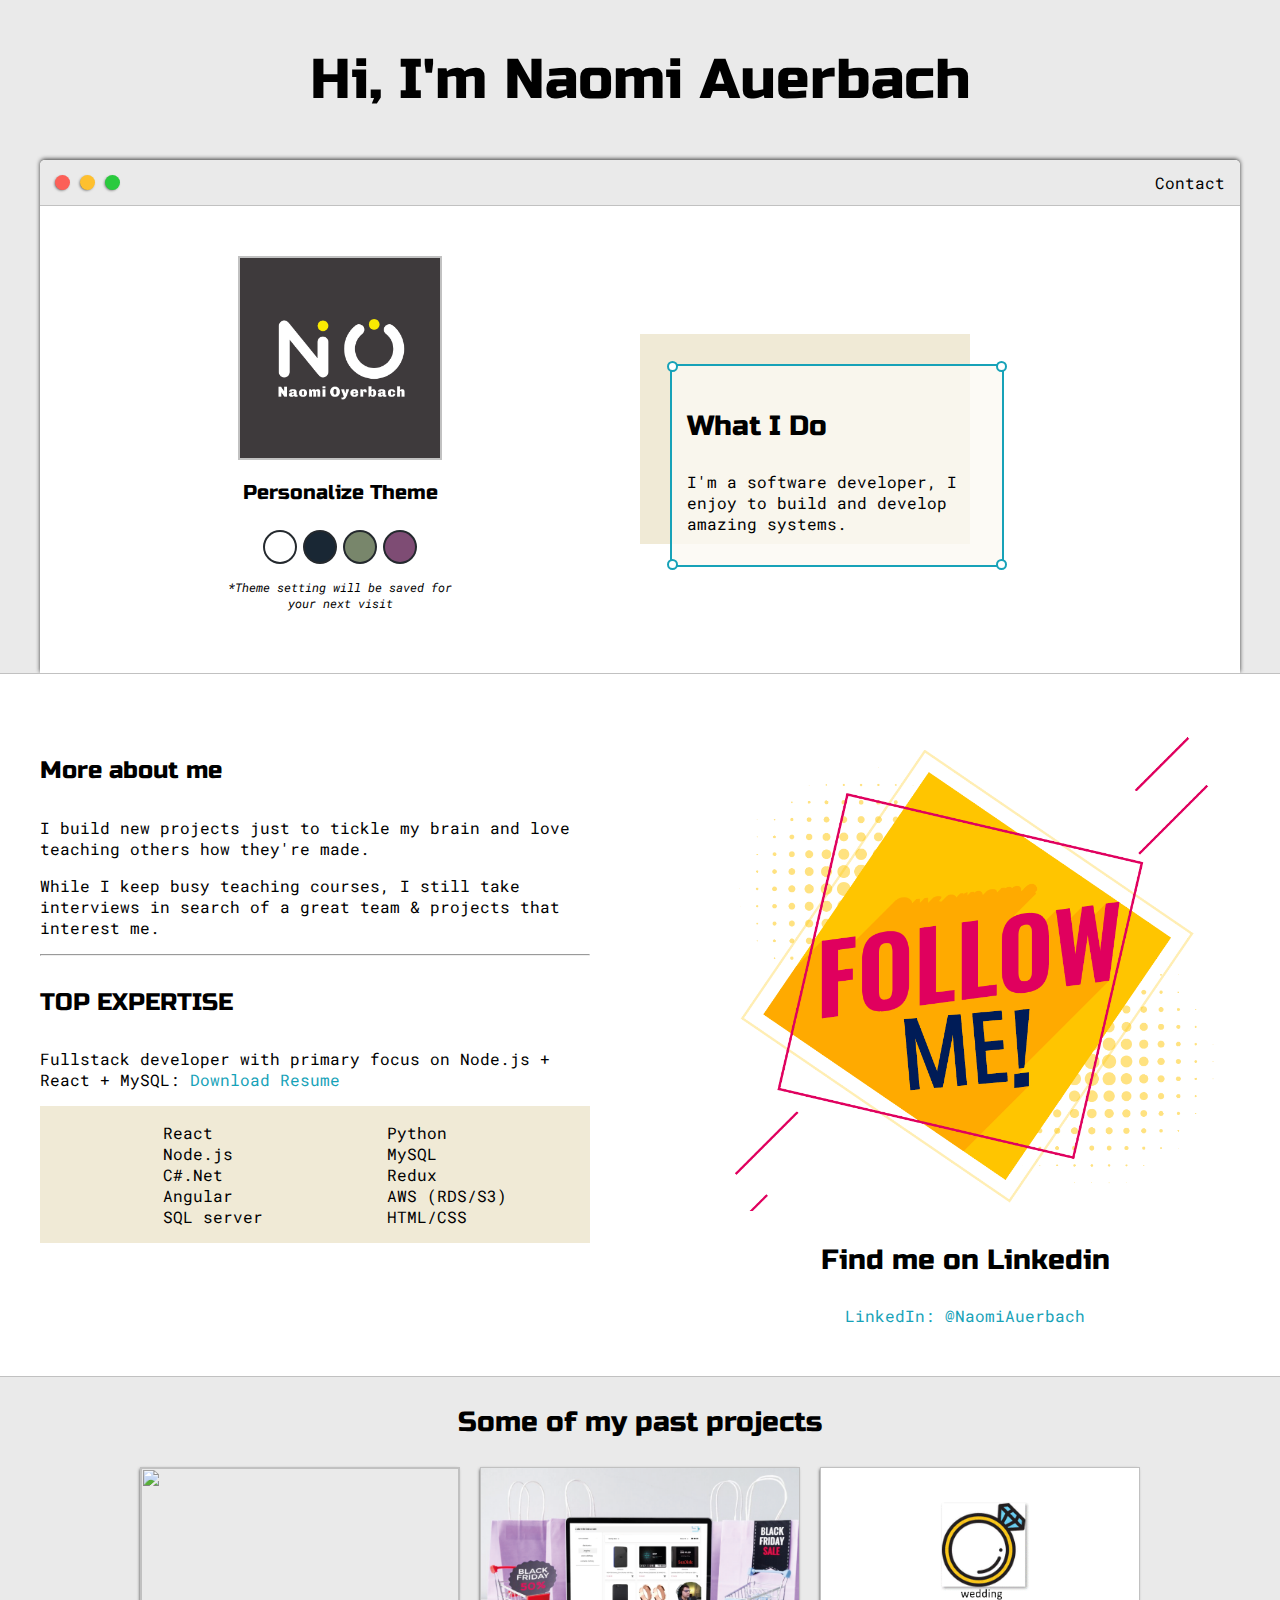
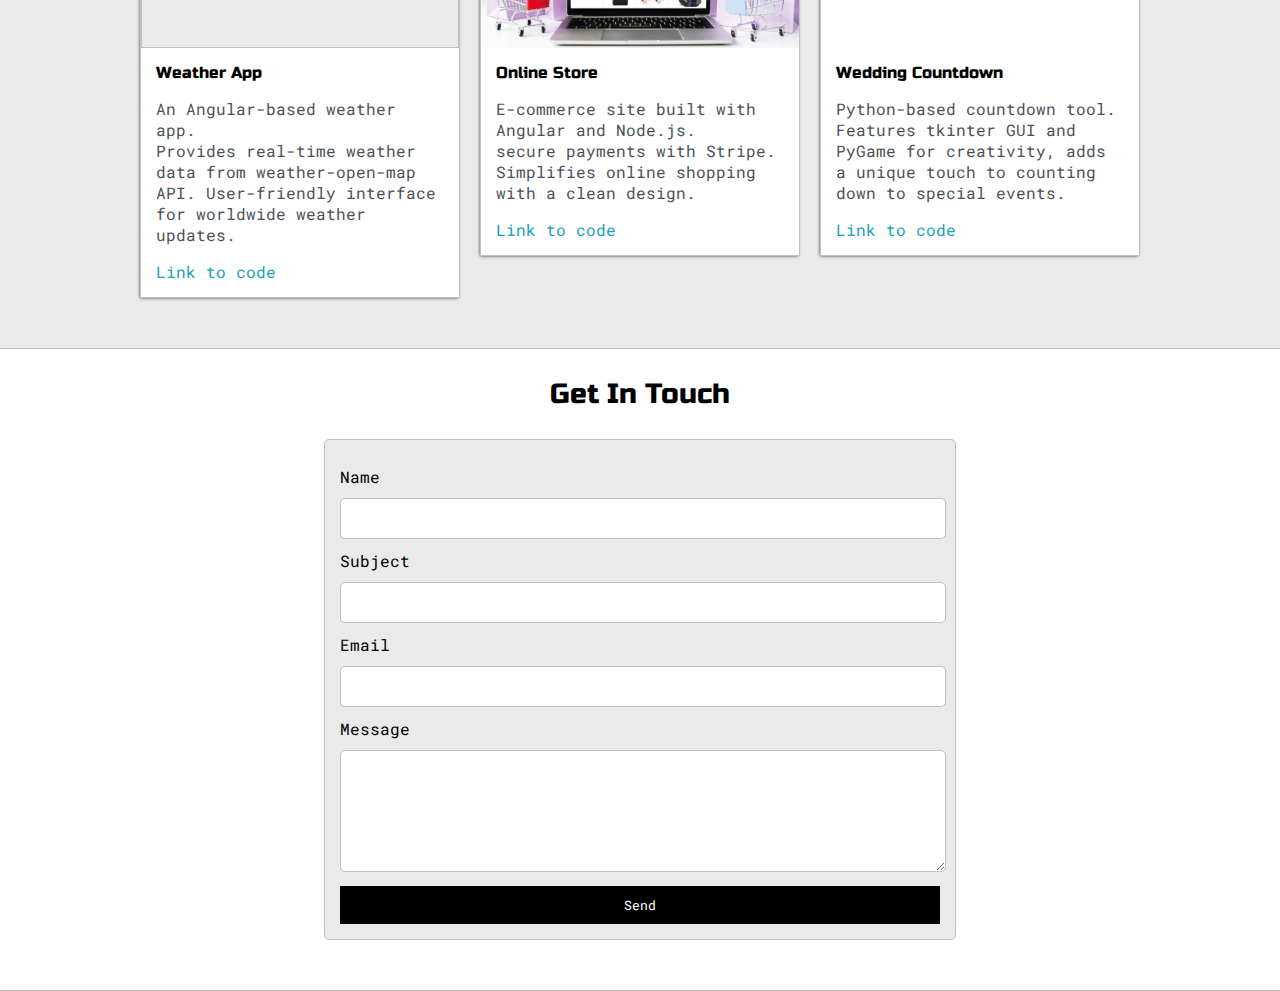
==== index.html @ aa602d11 ""commit my website"" ====
<!DOCTYPE html>
<html lang="en">

<head>
    <meta charset="UTF-8">
    <meta name="viewport" content="width=device-width, initial-scale=1.0">
    <title>Naomi Auerbach</title>
    <link rel="preconnect" href="https://fonts.googleapis.com">
    <link rel="preconnect" href="https://fonts.gstatic.com" crossorigin>
    <link href="https://fonts.googleapis.com/css2?family=Russo+One&display=swap" rel="stylesheet">
    <link href="https://fonts.googleapis.com/css2?family=Roboto+Mono:wght@500&family=Russo+One&display=swap"
        rel="stylesheet">
    <link rel="stylesheet" href="./default.css">
    <link rel="stylesheet" href="" id="theme-style">
</head>

<body>
    <section class="s1">
        <div class="main-container">
            <div class="greeting-wrapper">
                <h1>Hi, I'm Naomi Auerbach</h1>
            </div>


            <div class="intro-wrapper">
                <div class="nav-wrapper">
                    <div class="dots-wrapper">
                        <div id="dot-1" class="browser-dot"></div>
                        <div id="dot-2" class="browser-dot"></div>
                        <div id="dot-3" class="browser-dot"></div>
                    </div>
                    <ul id="navigation">
                        <li><a href="#">Contact</a></li>
                    </ul>
                </div>
                
                <div class="left-column">
                    <img id="profile_pic" src="./images/profile.png">
                    <h5 style="text-align: center; line-height: 0;">Personalize Theme</h5>

                    <div id="theme-options-wrapper">
                        <div data-mode="light" id="light-mode" class="theme-dot"></div>
                        <div data-mode="blue" id="blue-mode" class="theme-dot"></div>
                        <div data-mode="green" id="green-mode" class="theme-dot"></div>
                        <div data-mode="purple" id="purple-mode" class="theme-dot"></div>
                    </div>

                    <p id="setting-note">
                        *Theme setting will be saved for<br />your next visit
                    </p>
                </div>

                <div class="right-column">
                    <div id="preview-shadow">
                        <div id="preview">
                            <div id="corner-tl" class="corner"></div>
                            <div id="corner-tr" class="corner"></div>
                            <h3>What I Do</h3>
                            <p>
                                I'm a software developer, I enjoy to build and develop amazing systems.
                            </p>
                            <div id="corner-br" class="corner"></div>
                            <div id="corner-bl" class="corner"></div>

                        </div>

                    </div>
                </div>

            </div>
        </div>
    </section>

    <section class="s2">
        <div class="main-container">

            <div class="about-wrapper">
                <div class="about-me">
                    <h4>More about me</h4>
                    <p>I build new projects just to tickle my brain and love teaching others how they're made.</p>

                    <p>While I keep busy teaching courses, I still take interviews in search of a great team & projects
                        that interest me.</p>


                    <hr>
                    <h4>TOP EXPERTISE</h4>

                    <p>Fullstack developer with primary focus on Node.js + React + MySQL: <a target="_blank"
                            href="Naomi Auerbach Software Developer.pdf">Download Resume</a></p>

                    <div id="skills">
                        <ul>
                            <li>React</li>
                            <li>Node.js</li>
                            <li>C#.Net</li>
                            <li>Angular</li>
                            <li>SQL server</li>
                        </ul>

                        <ul>
                            <li>Python</li>
                            <li>MySQL</li>
                            <li>Redux</li>
                            <li>AWS (RDS/S3)</li>
                            <li>HTML/CSS</li>
                        </ul>
                    </div>
                </div>

                <div class="social-links">
                    <a href="https://www.linkedin.com/in/naomi-auerbach" target="_blank">
                        <img id="social_img" src="images/followme.png">

                    </a>
                    <h3>Find me on Linkedin</h3>
                    <a target="_blank" href="https://www.linkedin.com/in/naomi-auerbach">LinkedIn: @NaomiAuerbach</a>
                </div>
            </div>

        </div>
    </section>

    <section class="s1">
        <div class="main-container">
            <h3 style="text-align: center;">Some of my past projects</h3>
            <div class="post-wrapper">

                <div>
                    <div class="post">
                        <img class="tumbnail" src="/images/weather-app.png">
                        <div class="post-preview">
                            <h6 class="post-title">Weather App</h6>
                            <p class="post-intro">An Angular-based weather app.<br/>Provides real-time weather data from weather-open-map API. User-friendly interface for worldwide weather updates.</p>
                            <a href="https://github.com/NaomiOyerbach/Weather-App">Link to code</a>
                        </div>
                    </div>
                </div>

                <div>

                    <div class="post">
                        <img class="tumbnail" src="/images/online-store.png">
                        <div class="post-preview">
                            <h6 class="post-title">Online Store</h6>
                            <p class="post-intro">E-commerce site built with Angular and Node.js.<br/>secure payments with Stripe.<br/>Simplifies online shopping with a clean design.<br/></p>
                            <a href="https://github.com/NaomiOyerbach/Angular----TypeScript---Express.js---Stripe---Web-Store">Link to code</a>
                        </div>
                    </div>
                </div>

                <div>

                    <div class="post">
                        <img class="tumbnail" src="/images/wedding-countdown.gif">
                        <div class="post-preview">
                            <h6 class="post-title">Wedding Countdown</h6>
                            <p class="post-intro">Python-based countdown tool.<br/>Features tkinter GUI and PyGame for creativity, adds a unique touch to counting down to special events.</p>
                            <a href="https://github.com/NaomiOyerbach/wedding">Link to code</a>
                        </div>
                    </div>
                </div>
            </div>
        </div>
    </section>

    <section class="s2">
        <div class="main-container">
            <h3 style="text-align: center;">Get In Touch</h3>
            <form id="contact-form" action="/submit-form" method="POST">
                <a name="contact"></a>

                <label>Name</label>
                <input class="input-field" type="text" name="name">

                <label>Subject</label>
                <input class="input-field" type="text" name="subject">

                <label>Email</label>
                <input class="input-field" type="text" name="email">

                <label>Message</label>
                <textarea class="input-field" name="message"></textarea>

                <input id="submit-btn" type="submit" value="Send">
            </form>

        </div>
    </section>
    <script src="./script.js"></script>

</body>

</html>
---- default.css ----
:root {
    --mainColor: #eaeaea;
    --secondaryColor: #fff;

    --borderColor: #c1c1c1;

    --mainText: black;
    --secondaryText: #4b5156;

    --themeDotBorder: #24292e;

    --previewBg: rgb(251, 249, 243, 0.8);
    --previewShadow: #f0ead6;

    --buttonColor: black;
}

html,
body {
    padding: 0;
    margin: 0;
}

body * {
    transition: 0.3s;
    ;
}

h1,
h2,
h3,
h4,
h5,
h6,
strong {
    color: var(--mainText);
    font-family: 'Russo One', sans-serif;
    font-weight: 500;
}

p,
li,
a,
span,
label,
input,
textarea {
    color: var(--mainText);
    font-family: 'Roboto Mono', monospace;
}

a {
    text-decoration: none;
    color: #17a2b8;
}

ul {
    list-style: none;
}

h1 {
    font-size: 56px;
}

h2 {
    font-size: 36px;
}

h3 {
    font-size: 28px;
}

h4 {
    font-size: 24px;
}

h5 {
    font-size: 20px;
}

h6 {
    font-size: 16px;
}

.s1 {
    background-color: var(--mainColor);
    border-bottom: 1px solid var(--borderColor);
    overflow: auto; 
}


.s2 {
    background-color: var(--secondaryColor);
    border-bottom: 1px solid var(--borderColor);
    overflow: auto;

}

.main-container {
    width: 1200px;
    margin: 0 auto;
}

.greeting-wrapper {
    display: grid;
    text-align: center;
    align-content: center;
    min-height: 10em;
}

.intro-wrapper {
    background-color: var(--secondaryColor);
    border: 1px silver var(--borderColor);

    border-radius: 5px 5px 0 0;

    -webkit-box-shadow: -1px 1px 3px -1px rgba(0, 0, 0, 0.75);
    -moz-box-shadow: -1px 1px 3px -1px rgba(0, 0, 0, 0.75);
    box-shadow: 0px -1px 4px 0px rgba(0, 0, 0, 0.75);

    display: grid;
    grid-template-columns: 1fr 1fr;
    grid-template-areas:
        'nav-wrapper nav-wrapper'
        'left-column  right-column'
    ;
}

.nav-wrapper {
    border-radius: 5px 5px 0 0;
    grid-area: nav-wrapper;
    border-bottom: 1px solid var(--borderColor);
    display: flex;
    justify-content: space-between;
    align-items: center;
    background-color: var(--mainColor);
}

#navigation a {
    color: var(--mainText);
}

#navigation {
    margin: 0;
    padding: 10px;
}

#navigation li {
    display: inline-block;
    margin-right: 5px;
    margin-left: 5px;
}

.dots-wrapper {
    display: flex;
    padding: 10px;
}

.browser-dot {
    background-color: black;
    height: 15px;
    width: 15px;
    border-radius: 50%;
    margin: 5px;

    -webkit-box-shadow: -1px 1px 3px -1px rgba(0, 0, 0, 0.75);
    -moz-box-shadow: -1px 1px 3px -1px rgba(0, 0, 0, 0.75);
    box-shadow: -1px 1px 3px -1px rgba(0, 0, 0, 0.75);
}

#dot-1 {
    background-color: #FC6058;
}

#dot-2 {
    background-color: #FEC02F;
}

#dot-3 {
    background-color: #2ACA3E;
}

.left-column {
    grid-area: left-column;
    padding-top: 50px;
    padding-bottom: 50px;
}

#profile_pic {
    display: block;
    margin: 0 auto;

    height: 200px;
    width: 200px;
    object-fit: cover;
    border: 2px solid var(--borderColor);
}

#theme-options-wrapper {
    display: flex;
    justify-content: center;
}

.theme-dot {
    height: 30px;
    width: 30px;
    border-radius: 50%;
    background-color: black;

    margin: 5px;
    -webkit-box-shadow: -1px 1px 3px -1px rgba(0, 0, 0, 0.75);
    -moz-box-shadow: -1px 1px 3px -1px rgba(0, 0, 0, 0.75);
    box-shadow: 0px 0px 0px 2px var(--themeDotBorder);

    cursor: pointer;
}

.theme-dot:hover {
    -webkit-box-shadow: -1px 1px 3px -1px rgba(0, 0, 0, 0.75);
    box-shadow: 0px 0px 0px 5px var(--themeDotBorder);
}

#light-mode {
    background-color: #fff;
}

#blue-mode {
    background-color: #192734;
}

#green-mode {
    background-color: #78866b;
}

#purple-mode {
    background-color: #7E4C74;
}

#setting-note {
    font-size: 12px;
    font-style: italic;
    text-align: center;
}


.right-column {
    grid-area: right-column;
    display: grid;
    align-content: center;

    padding-top: 50px;
    padding-bottom: 50px;
}

#preview-shadow {
    background-color: var(--previewShadow);
    width: 300px;
    height: 180px;
    padding-left: 30px;
    padding-top: 30px;
}

#preview {
    width: 300px;
    border: 2px solid #17a2b8;
    background-color: var(--previewBg);
    padding: 15px;
    position: relative;
}

.corner {
    width: 7px;
    height: 7px;
    border-radius: 50%;
    border: 2px solid #17a2b8;
    background-color: #fff;
    position: absolute;
}

#corner-tl {
    top: -5px;
    left: -5px;
}

#corner-tr {
    top: -5px;
    right: -5px;
}

#corner-br {
    bottom: -5px;
    right: -5px;
}

#corner-bl {
    bottom: -5px;
    left: -5px;
}

.about-wrapper {
    display: grid;
    grid-template-columns: repeat(auto-fit, minmax(320px, 1fr));
    padding-bottom: 50px;
    padding-top: 50px;
    gap: 100px;
}


#skills {
    display: flex;
    justify-content: space-evenly;
    background-color: var(--previewShadow);
}

.social-links {
    display: grid;
    align-content: center;
    text-align: center;
}

#social_img {
    width: 100%;
}

.post-wrapper {
    display: grid;
    grid-template-columns: repeat(auto-fit, 320px);
    gap: 20px;
    justify-content: center;
    padding-bottom: 50px;

}

.post {
    border: 1px solid var(--borderColor);
    -moz-box-shadow: -1px 1px 3px -1px rgba(0, 0, 0, 0.75);
    box-shadow: -1px 1px 3px -1px rgba(0, 0, 0, 0.75);

}

.tumbnail {
    display: block;
    width: 100%;
    height: 180px;
    object-fit: cover;
}

.post-preview {
    background-color: #fff;
    padding: 15px;
}

.post-title {
    color: black;
    margin: 0;

}

.post-intro {
    color: #4b5156;
    font-size: 16px;
}

#contact-form {
    display: block;
    max-width: 600px;
    margin: 0 auto;
    border: 1px solid var(--borderColor);
    padding: 15px;
    border-radius: 5px;
    background-color: var(--mainColor);
    margin-bottom: 50px;

}

#contact-form label {
    line-height: 2.7em;
}

#contact-form textarea {
    min-height: 100px;
    font-size: 14px;
}


.input-field {
    width: 100%;
    padding-top: 10px;
    padding-bottom: 10px;
    background-color: var(--secondaryColor);
    border-radius: 5px;
    border: 1px solid var(--borderColor);
    font-size: 14px;
}

#submit-btn {
    margin-top: 10px;
    width: 100%;
    padding-top: 10px;
    padding-bottom: 10px;
    color: #fff;
    background-color: var(--buttonColor);
    border: none;
}

@media screen and (max-width: 1200px) {
    .main-container {
        width: 95%;
    }
}

@media screen and (max-width: 800px) {
    .intro-wrapper {
        display: grid;
        grid-template-columns: 1fr;
        grid-template-areas:
            'nav-wrapper'
            'left-column'
            'right-column'
        ;
    }

    .right-column {
        justify-content: center;
    }
}
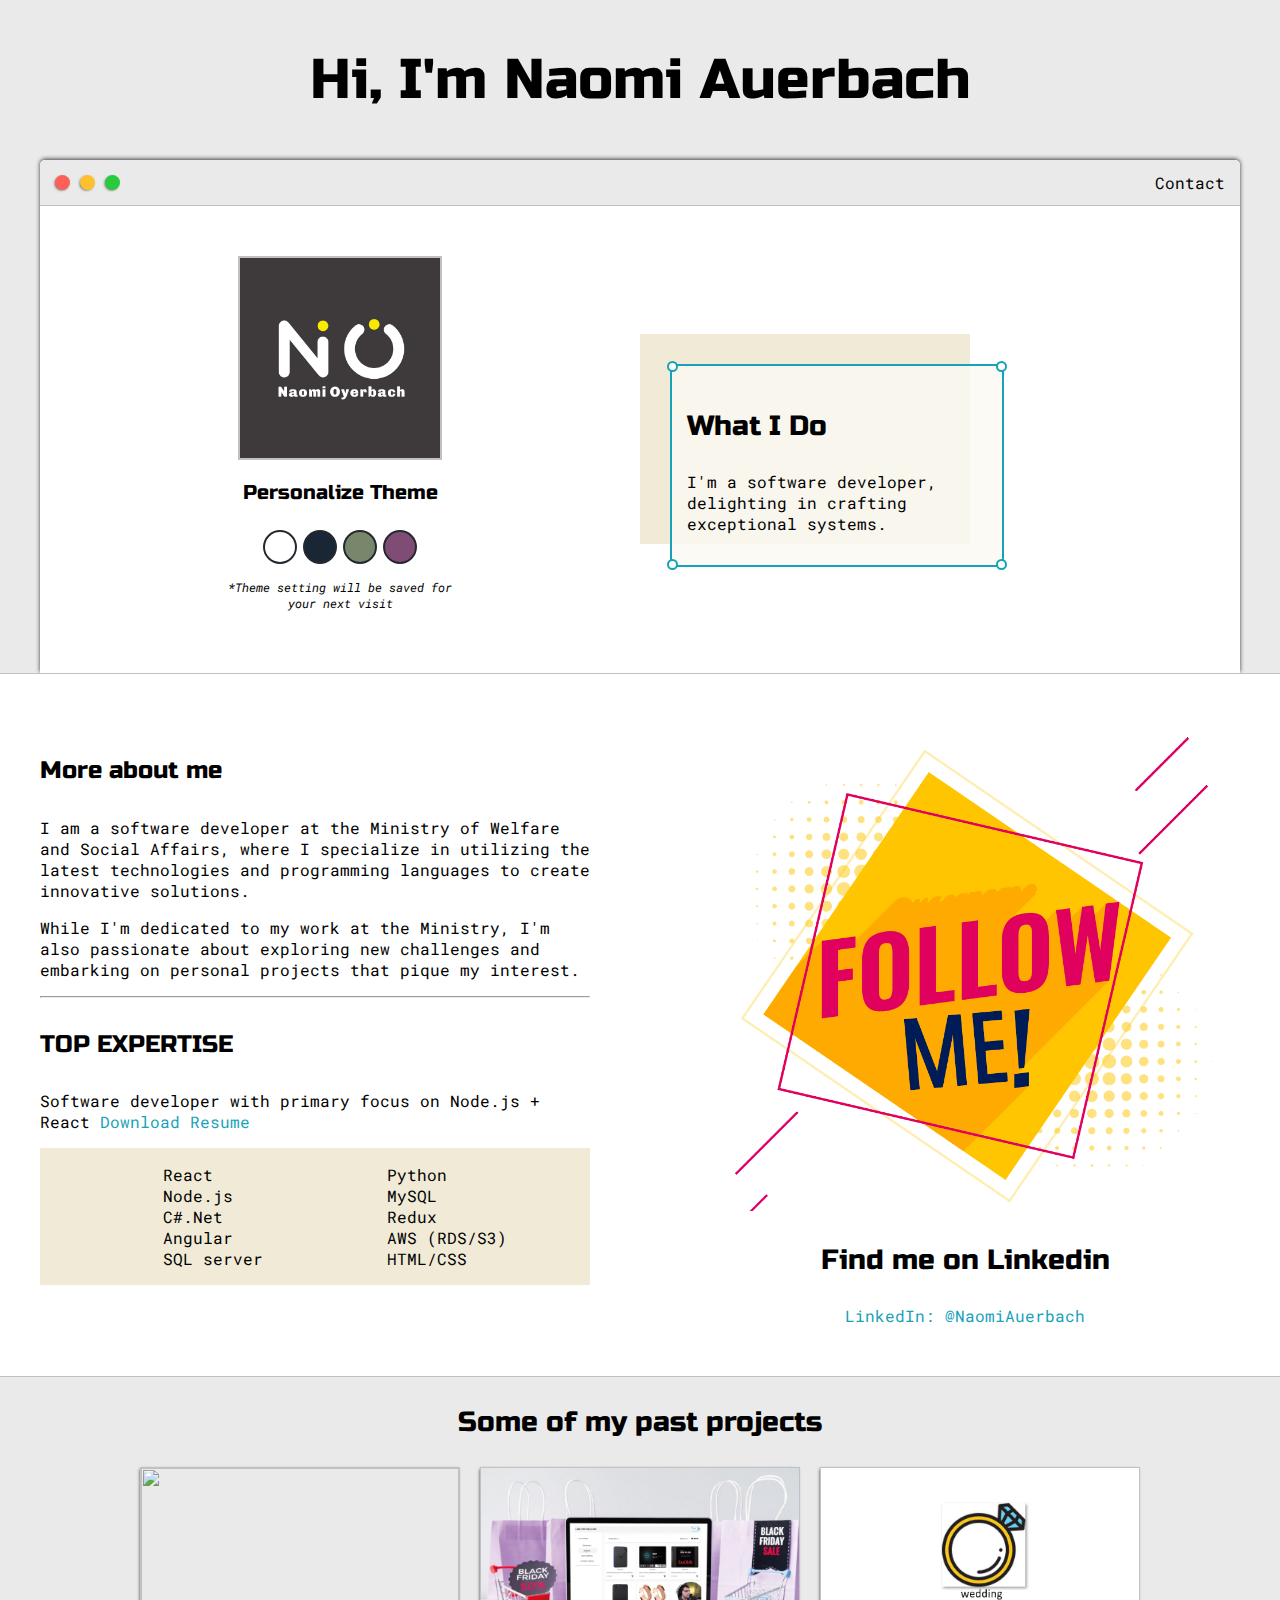
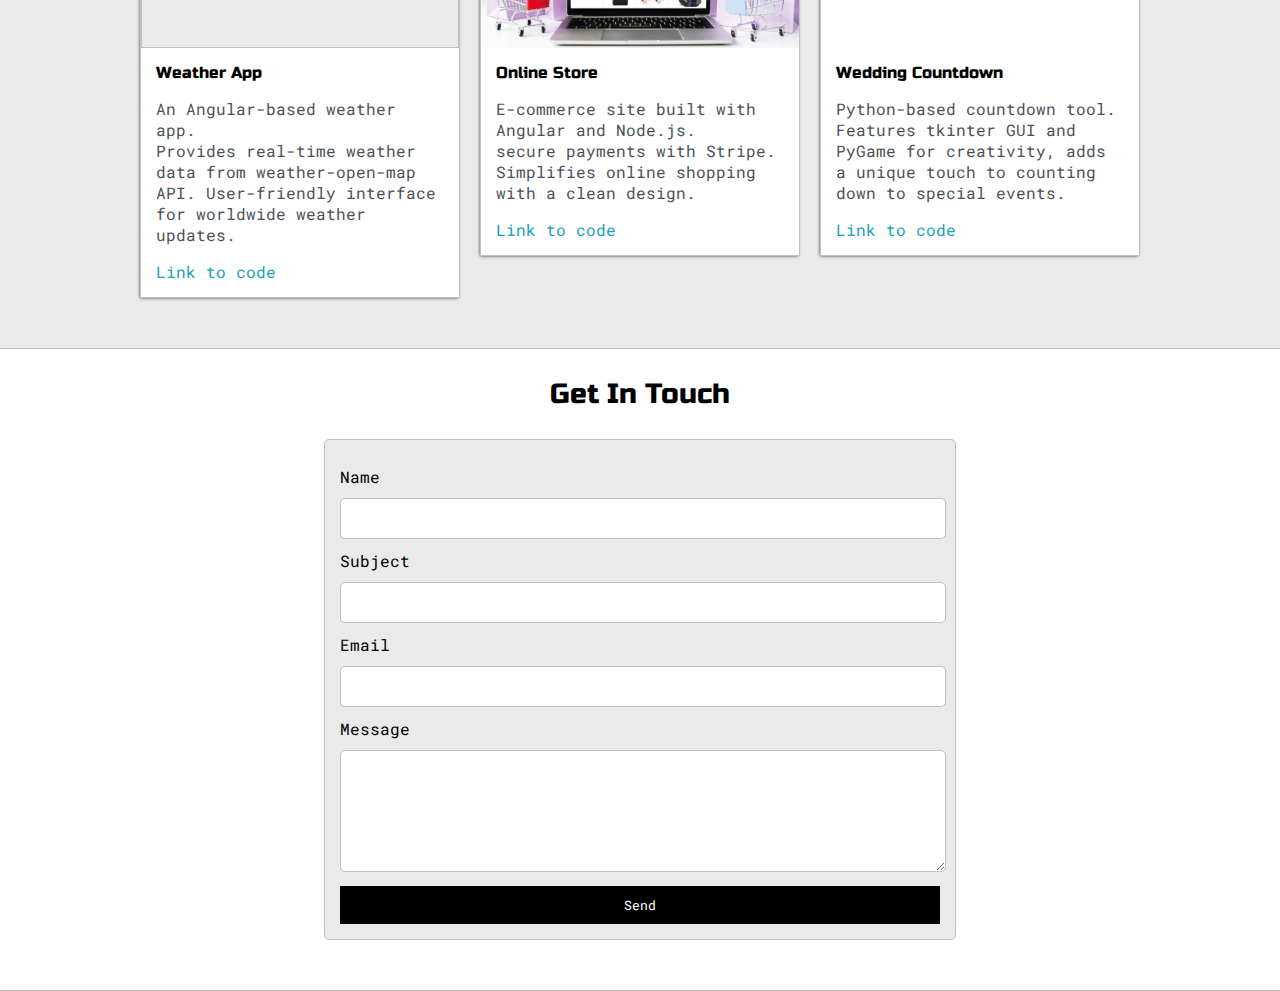
==== commit 9ac3756e: ""second commit:" ====
--- a/index.html
+++ b/index.html
@@ -33,7 +33,7 @@
                         <li><a href="#">Contact</a></li>
                     </ul>
                 </div>
-                
+
                 <div class="left-column">
                     <img id="profile_pic" src="./images/profile.png">
                     <h5 style="text-align: center; line-height: 0;">Personalize Theme</h5>
@@ -57,7 +57,7 @@
                             <div id="corner-tr" class="corner"></div>
                             <h3>What I Do</h3>
                             <p>
-                                I'm a software developer, I enjoy to build and develop amazing systems.
+                                I'm a software developer, delighting in crafting exceptional systems.
                             </p>
                             <div id="corner-br" class="corner"></div>
                             <div id="corner-bl" class="corner"></div>
@@ -77,16 +77,18 @@
             <div class="about-wrapper">
                 <div class="about-me">
                     <h4>More about me</h4>
-                    <p>I build new projects just to tickle my brain and love teaching others how they're made.</p>
-
-                    <p>While I keep busy teaching courses, I still take interviews in search of a great team & projects
-                        that interest me.</p>
+                    <p>I am a software developer at the Ministry of Welfare and Social Affairs, where I specialize in
+                        utilizing the latest technologies and programming languages to create innovative solutions.</p>
+
+                    <p>While I'm dedicated to my work at the Ministry, I'm also passionate about exploring new
+                        challenges and embarking on personal projects that pique my interest.</p>
+
 
 
                     <hr>
                     <h4>TOP EXPERTISE</h4>
 
-                    <p>Fullstack developer with primary focus on Node.js + React + MySQL: <a target="_blank"
+                    <p>Software developer with primary focus on Node.js + React <a target="_blank"
                             href="Naomi Auerbach Software Developer.pdf">Download Resume</a></p>
 
                     <div id="skills">
@@ -131,7 +133,8 @@
                         <img class="tumbnail" src="/images/weather-app.png">
                         <div class="post-preview">
                             <h6 class="post-title">Weather App</h6>
-                            <p class="post-intro">An Angular-based weather app.<br/>Provides real-time weather data from weather-open-map API. User-friendly interface for worldwide weather updates.</p>
+                            <p class="post-intro">An Angular-based weather app.<br />Provides real-time weather data
+                                from weather-open-map API. User-friendly interface for worldwide weather updates.</p>
                             <a href="https://github.com/NaomiOyerbach/Weather-App">Link to code</a>
                         </div>
                     </div>
@@ -143,8 +146,11 @@
                         <img class="tumbnail" src="/images/online-store.png">
                         <div class="post-preview">
                             <h6 class="post-title">Online Store</h6>
-                            <p class="post-intro">E-commerce site built with Angular and Node.js.<br/>secure payments with Stripe.<br/>Simplifies online shopping with a clean design.<br/></p>
-                            <a href="https://github.com/NaomiOyerbach/Angular----TypeScript---Express.js---Stripe---Web-Store">Link to code</a>
+                            <p class="post-intro">E-commerce site built with Angular and Node.js.<br />secure payments
+                                with Stripe.<br />Simplifies online shopping with a clean design.<br /></p>
+                            <a
+                                href="https://github.com/NaomiOyerbach/Angular----TypeScript---Express.js---Stripe---Web-Store">Link
+                                to code</a>
                         </div>
                     </div>
                 </div>
@@ -155,7 +161,8 @@
                         <img class="tumbnail" src="/images/wedding-countdown.gif">
                         <div class="post-preview">
                             <h6 class="post-title">Wedding Countdown</h6>
-                            <p class="post-intro">Python-based countdown tool.<br/>Features tkinter GUI and PyGame for creativity, adds a unique touch to counting down to special events.</p>
+                            <p class="post-intro">Python-based countdown tool.<br />Features tkinter GUI and PyGame for
+                                creativity, adds a unique touch to counting down to special events.</p>
                             <a href="https://github.com/NaomiOyerbach/wedding">Link to code</a>
                         </div>
                     </div>
